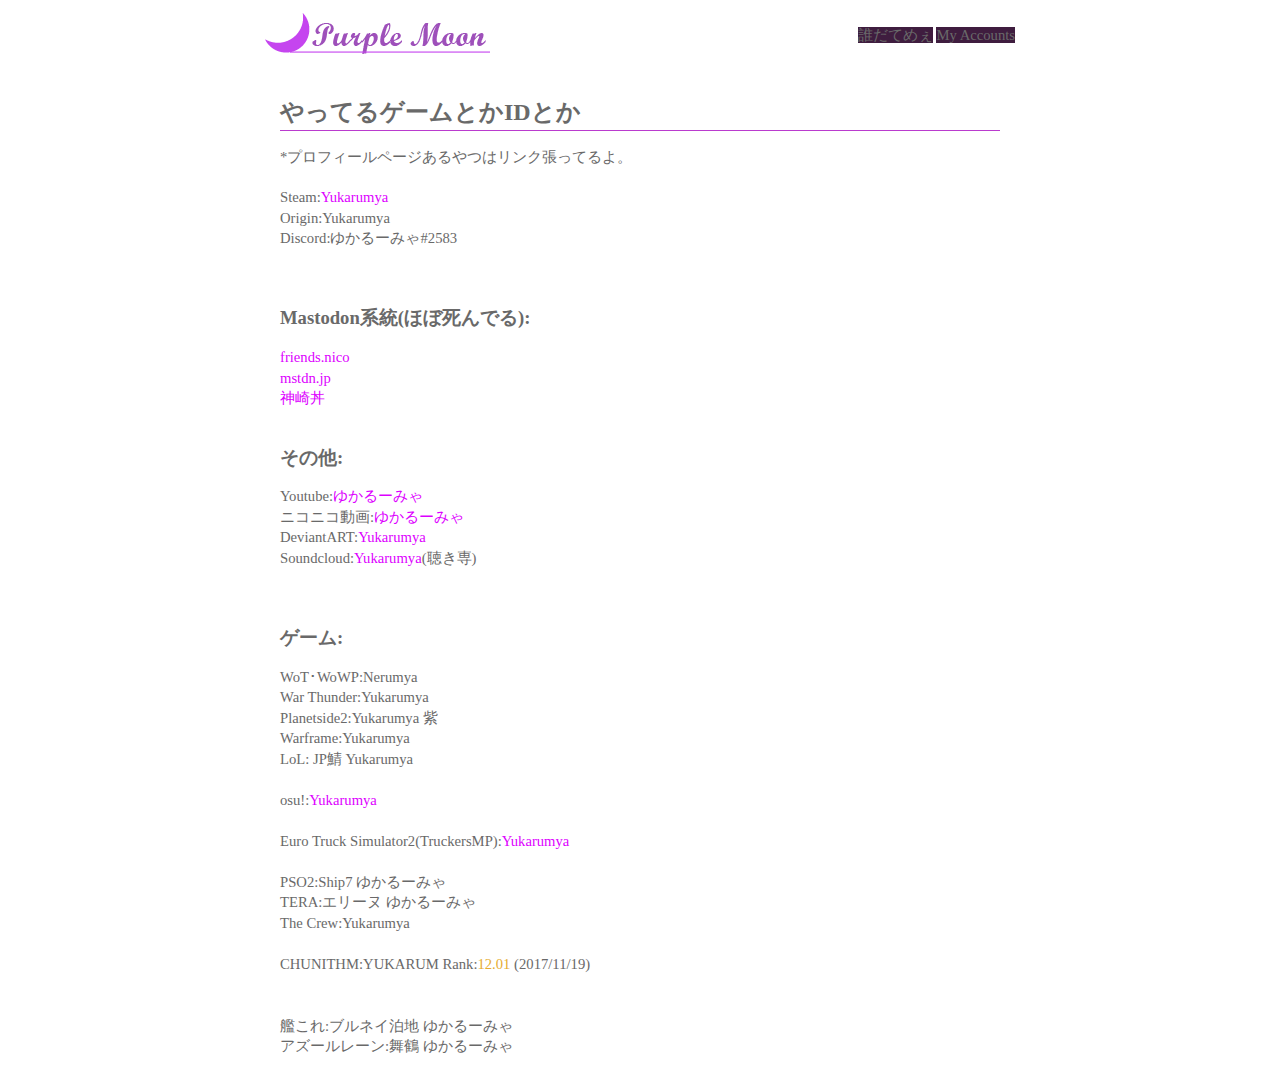
==== accounts.html @ 5a1c5b76 "Update CHUNITHM Rating." ====
<!DOCTYPE html>
<html lang="ja">
<head>
    <meta charset="utf-8">
    <meta name="theme-color" content="#52024E">
    <title>何やってんの - Purple moon</title>
    <link rel="shortcut icon" type="image/x-icon" href="img/favicon.ico">
    <link rel="stylesheet" href="css/leerooooooy_jenkins.css">
    <link rel="icon" type="image/png" href="img/faviconand.png" sizes="192x192">

</head>
<body>
    <header>
        <div id="header-inner">
            <h1><a href="index.html"><img src="img/logo.png" alt="Purple Moon"></a></h1>
        <nav>
            <ul>
                <li>
                    <a href="whoisme.html">誰だてめぇ</a>
                    <a href="accounts.html">My Accounts</a>
                    </li>
            </ul>
        </nav>
    </div>
    </header>
<div id="primary">
    <main>
        <h1>やってるゲームとかIDとか</h1>
        <p>*プロフィールページあるやつはリンク張ってるよ。</p>
        Steam:<a href="http://steamcommunity.com/id/Yukarumya/">Yukarumya</a><br>
        Origin:Yukarumya<br>
        Discord:ゆかるーみゃ#2583<br>
        <br><br>
        <h2>Mastodon系統(ほぼ死んでる):</h2>
        <a href="https://friends.nico/@Yukarumya">friends.nico</a><br>
        <a href="https://mstdn.jp/@Yukarumya">mstdn.jp</a><br>
        <a href="https://knzk.me/@Yukarumya">神崎丼</a><br>
        <br>
        <h2>その他:</h2>
        Youtube:<a href="https://www.youtube.com/channel/UCcLo1mPNXL2yGN-wAcROQow">ゆかるーみゃ</a><br>
        ニコニコ動画:<a href="http://www.nicovideo.jp/user/15515362">ゆかるーみゃ</a><br>
        DeviantART:<a href="https://yukarumya.deviantart.com/">Yukarumya</a><br>
        Soundcloud:<a href="https://soundcloud.com/yukarumya">Yukarumya</a>(聴き専)<br>
        <br><br>
        <h2>ゲーム:</h2>
        WoT･WoWP:Nerumya<br>
        War Thunder:Yukarumya<br>
        Planetside2:Yukarumya 紫<br>
        Warframe:Yukarumya<br>
        LoL: JP鯖 Yukarumya<br>
        <br>
        osu!:<a href="https://osu.ppy.sh/users/6906531">Yukarumya</a><br>
        <br>
        Euro Truck Simulator2(TruckersMP):<a href="https://truckersmp.com/user/820168">Yukarumya</a><br>
        <br>
        PSO2:Ship7 ゆかるーみゃ<br>
        TERA:エリーヌ ゆかるーみゃ<br>
        The Crew:Yukarumya<br>
        <br>
        CHUNITHM:YUKARUM Rank:<rankp>12.01</rankp> (2017/11/19)<br>
        <br><br>
        艦これ:ブルネイ泊地 ゆかるーみゃ<br>
        アズールレーン:舞鶴 ゆかるーみゃ<br>

    </main>
</div>


</body>

</html>
---- css/leerooooooy_jenkins.css ----
@charset "utf-8";

/*ちんちん*/
body {
    margin: 0;
    padding: 0;
    line-height: 1.4;
    color: #696969;
    background-image: url(../img/back.png);
    background-repeat: repeat;
    font-family: Meiryo,"ＭＳ ゴシック";
    font-size: 11pt;
}

p {
	margin: 0 0 20px 0;
}
/*---------------*/

/*へぇﾞっだぁー*/

header {
    height: 70px;
    margin: 0 auto 10px auto;
    background-image: url(../img/head.png);
    background-repeat: repeat;
    position: relative;
}

header h1 {
    margin: 13px auto 0 auto;
    position: absolute;
    color: #BBB8B8;
}

#header-inner {
    width: 750px;
    margin: 0 auto 0 auto;
    position: relative;
}

/*へっだー なびがーしょん*/
nav {
    position: absolute;
    right: 0;
}

nav ul {
    list-style-type: none;
    overflow: hidden;
    margin: 25px auto 0 auto;
}

nav ul li {
    float: left;
}

nav ul li a{
    background-color: #3F1D3F;
    text-decoration: none;
}

nav ul li a:hover {
    background-color:#FED6FF;
    color:#000000;
    text-decoration: none;
}

/*りんく*/
a:link {
    color:#696969; text-decoration:none
}
a:visited {
    color:#696969; text-decoration:none
}
a:hover {
    color:#000000; text-decoration:none
}
a:active {
    color:#696969; text-decoration:none
}

/*まいん*/

#primary {
    width: 750px;
    margin: 0 auto 0 auto;
    background-color: #ffffff;
}

#primary main {
    width:720px;
    margin:20px auto 20px auto;
}

#primary main h1{
    padding-top:6px;
    font-size: 18pt;
    border-bottom:1px solid #ba3bce
}
#primary main h2{
    font-size: 14pt;
}

#primary main a:link {
    color:#dd00ff; text-decoration:none
}
#primary main a:visited {
    color:#ba3bce; text-decoration:none
}
#primary main a:hover {
    color:#5900ff; text-decoration:none
}
#primary main a:active {
    color:#c05ace; text-decoration:none
}

#primary main rankp {
    color:#e6ac31;
}


#primary main twitter {
    width: 720;
    margin: 0;
}



img {
    border: 0;
}

img.float_right_size{
	margin-bottom: 20px;
    margin-left: 20px;
    margin-right: 6px;
    float:right;
    width: 90px;
    height: 90px;
}



/*すまほ*/
@media only screen and (max-device-width: 480px) {
    body {
        margin: 0;
        padding: 0;
        line-height: 1.4;
        color: #696969;
        background-image: url(../img/back.png);
        background-repeat: repeat;
        font-family: Meiryo,"ＭＳ ゴシック";
        font-size: 1.45em;
    }
    #header-inner {
        width: 100%;
        margin: 0 auto 0 auto;
        position: relative;
    }

    header h1 {
        margin: -1px auto 0 auto;
    }
    nav ul {
        margin: 4px auto 0 auto;
    }
    nav ul li {
        font-size:1.6em;
    }
    #primary {
        width: 100%;
        margin: 0 auto 0 auto;
        background-color: #ffffff;
    }
    
    #primary main h1 {
        border-bottom:3px solid #ba3bce;
    }

    #primary main {
        width:98%;
        margin:20px auto 20px auto;
        font-size: 1.6em
    }
    #primary twitter {
        width: 60%;
        margin: 0;
        font-size: 0.9em;
    }

    img.float_right_size{
        margin-bottom: 20px;
        margin-left: 20px;
        margin-right: 6px;
        float:right;
        width: 190px;
        height: 190px;
    }
    
    
   }
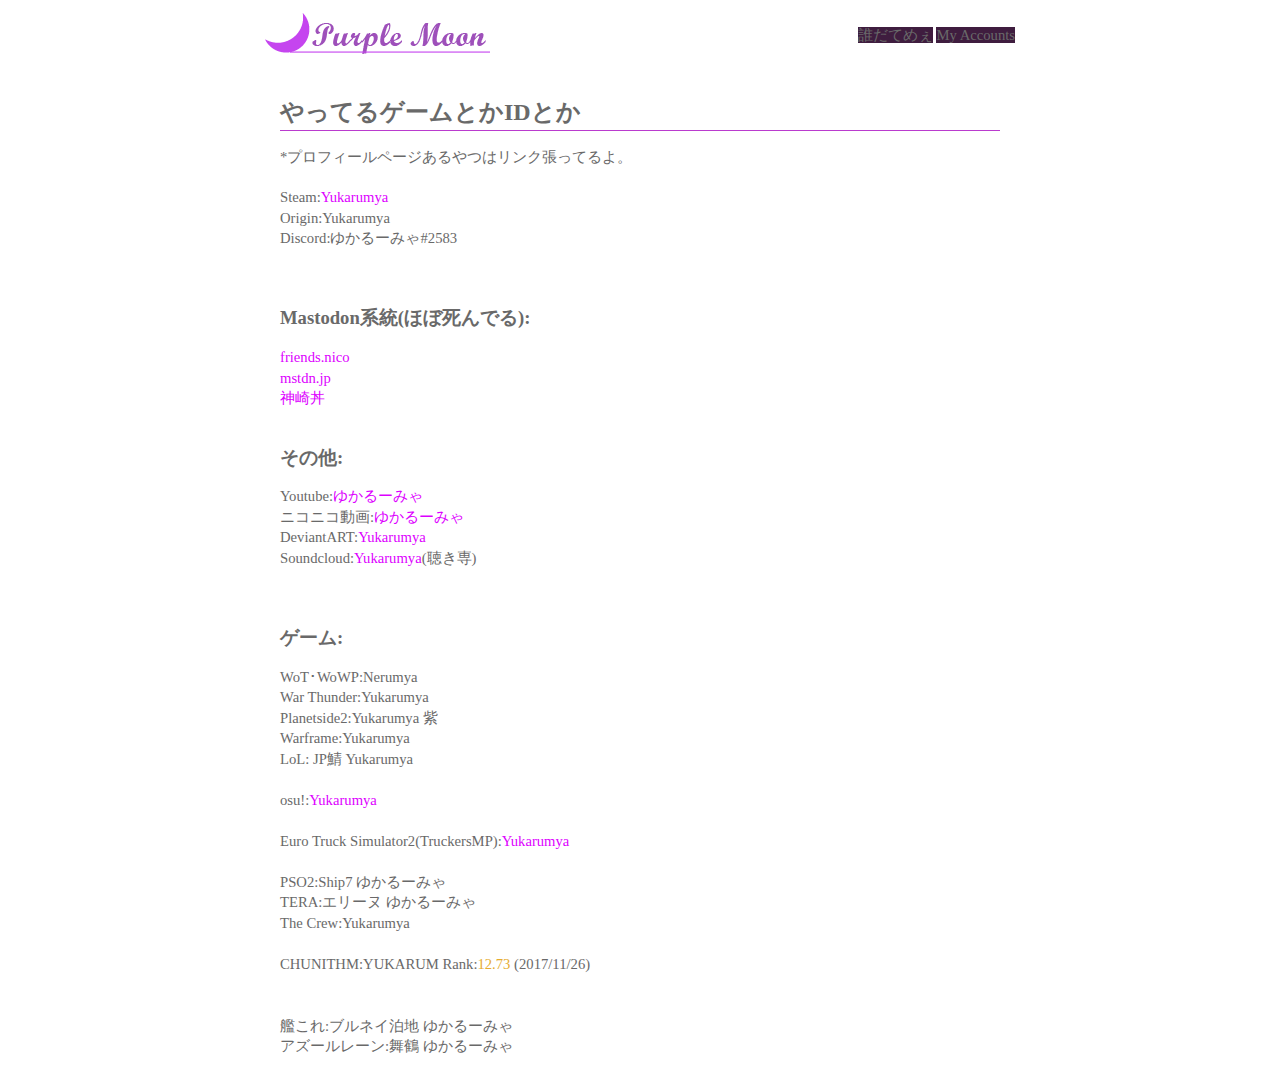
==== commit b7890b93: "UPDATE CHUNITHM Rating." ====
--- a/accounts.html
+++ b/accounts.html
@@ -57,7 +57,7 @@
         TERA:エリーヌ ゆかるーみゃ<br>
         The Crew:Yukarumya<br>
         <br>
-        CHUNITHM:YUKARUM Rank:<rankp>12.01</rankp> (2017/11/19)<br>
+        CHUNITHM:YUKARUM Rank:<rankp>12.73</rankp> (2017/11/26)<br>
         <br><br>
         艦これ:ブルネイ泊地 ゆかるーみゃ<br>
         アズールレーン:舞鶴 ゆかるーみゃ<br>
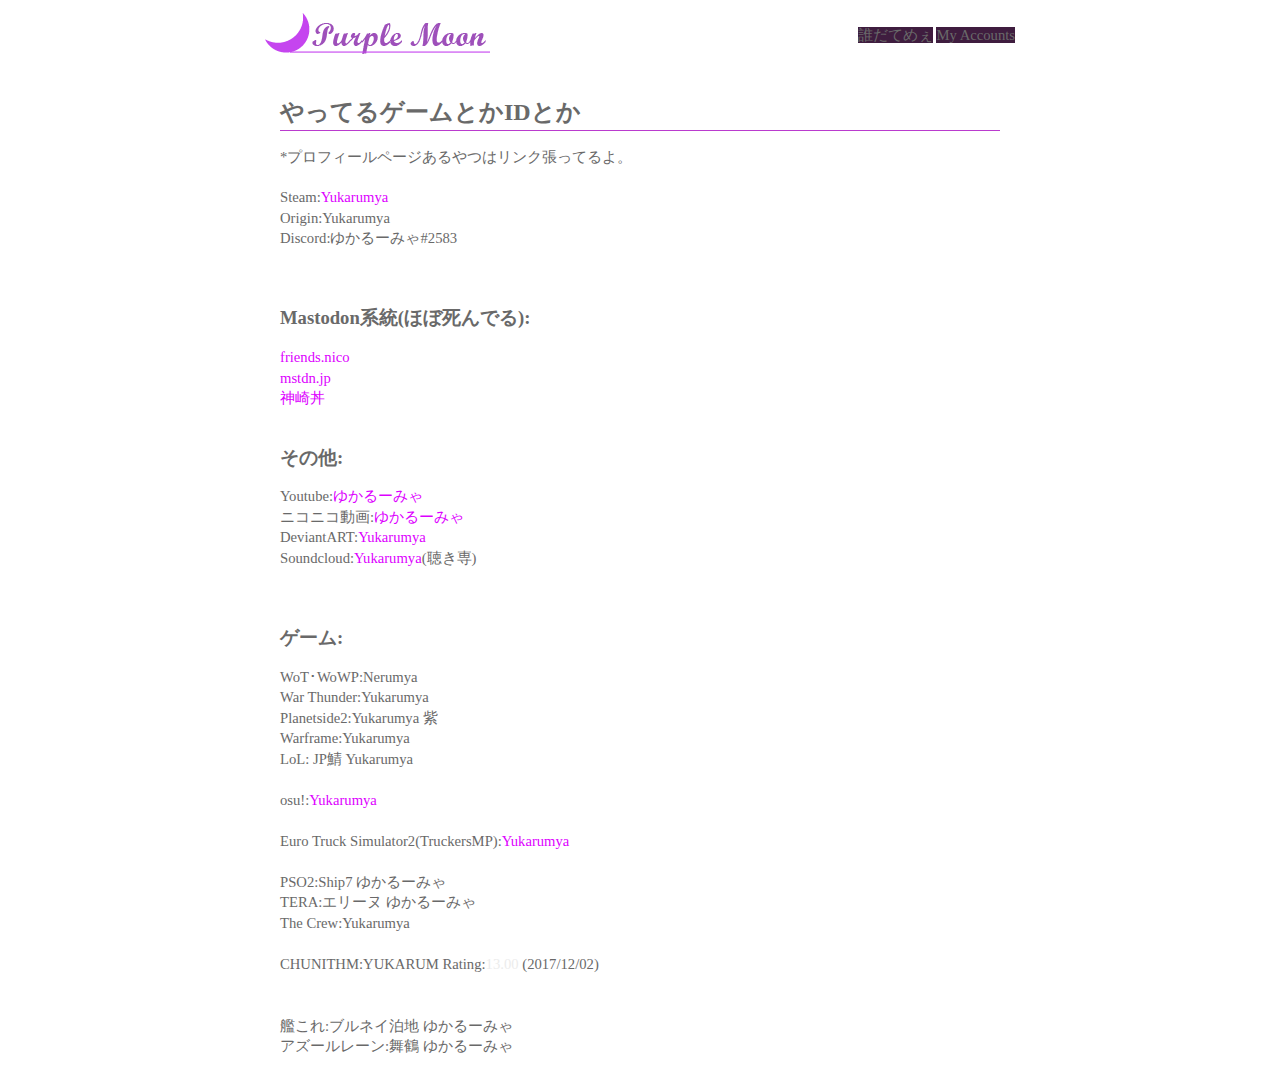
==== commit e3e4db8e: "Update CHUNITHM Rating" ====
--- a/accounts.html
+++ b/accounts.html
@@ -57,7 +57,7 @@
         TERA:エリーヌ ゆかるーみゃ<br>
         The Crew:Yukarumya<br>
         <br>
-        CHUNITHM:YUKARUM Rank:<rankp>12.73</rankp> (2017/11/26)<br>
+        CHUNITHM:YUKARUM Rating:<rankp>13.00</rankp> (2017/12/02)<br>
         <br><br>
         艦これ:ブルネイ泊地 ゆかるーみゃ<br>
         アズールレーン:舞鶴 ゆかるーみゃ<br>
--- a/css/leerooooooy_jenkins.css
+++ b/css/leerooooooy_jenkins.css
@@ -116,7 +116,7 @@
 }
 
 #primary main rankp {
-    color:#e6ac31;
+    color:#ececec;
 }
 
 
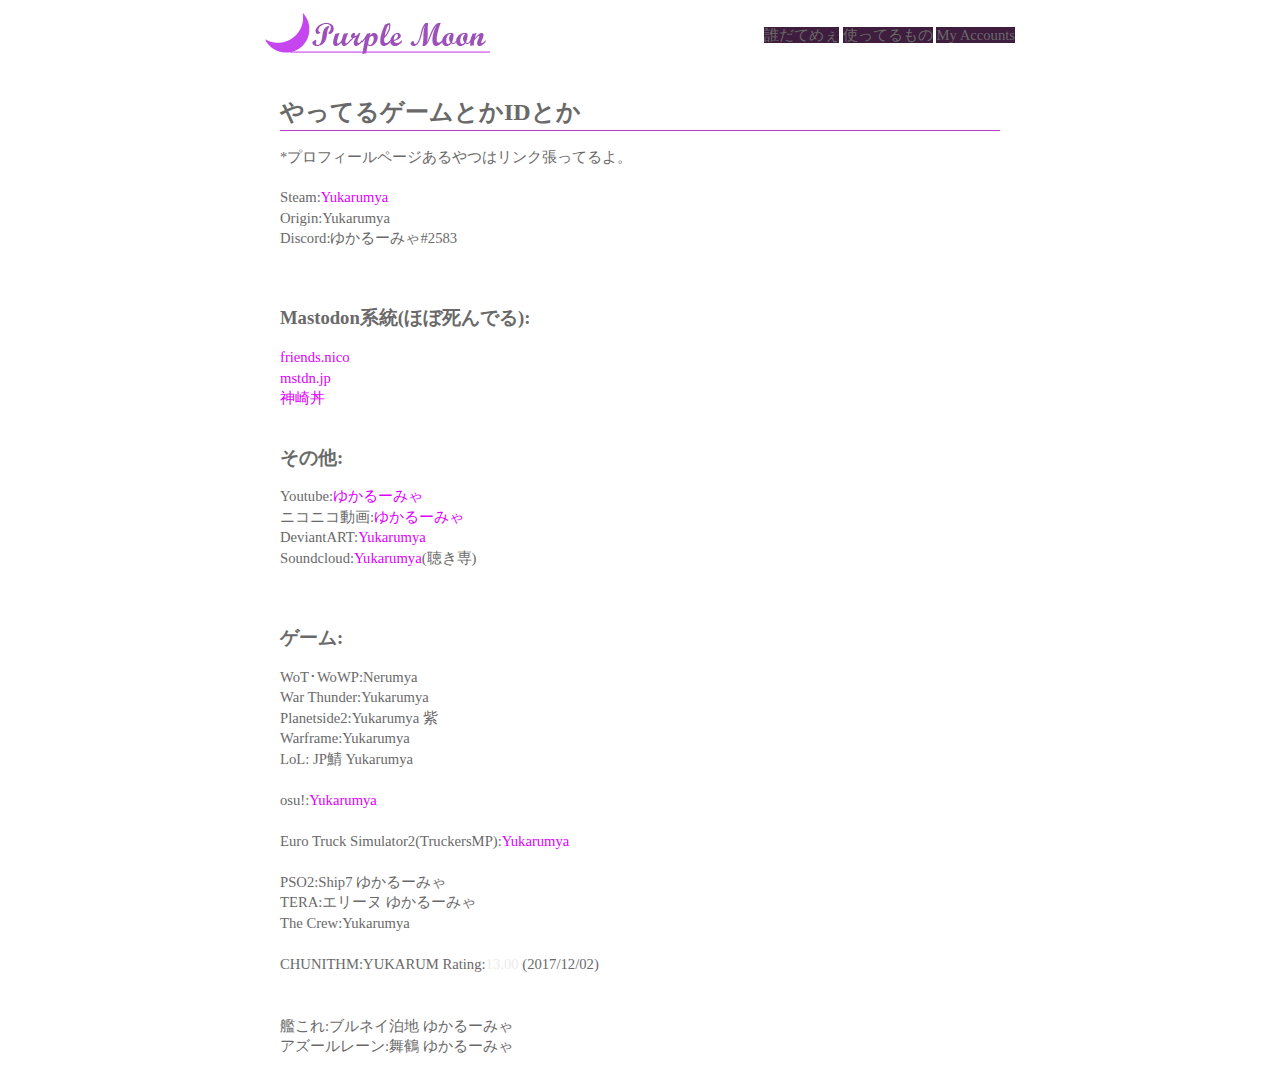
==== commit 6857cddb: "Update Profile and Add Useing Image Copylight page." ====
--- a/accounts.html
+++ b/accounts.html
@@ -17,6 +17,7 @@
             <ul>
                 <li>
                     <a href="whoisme.html">誰だてめぇ</a>
+                    <a href="useimage.html">使ってるもの</a>
                     <a href="accounts.html">My Accounts</a>
                     </li>
             </ul>
--- a/css/leerooooooy_jenkins.css
+++ b/css/leerooooooy_jenkins.css
@@ -136,6 +136,15 @@
     margin-left: 20px;
     margin-right: 6px;
     float:right;
+    width: 90px;
+    height: 90px;
+}
+
+img.float_left_size{
+	margin-bottom: 20px;
+    margin-left: 20px;
+    margin-right: 6px;
+    float:left;
     width: 90px;
     height: 90px;
 }
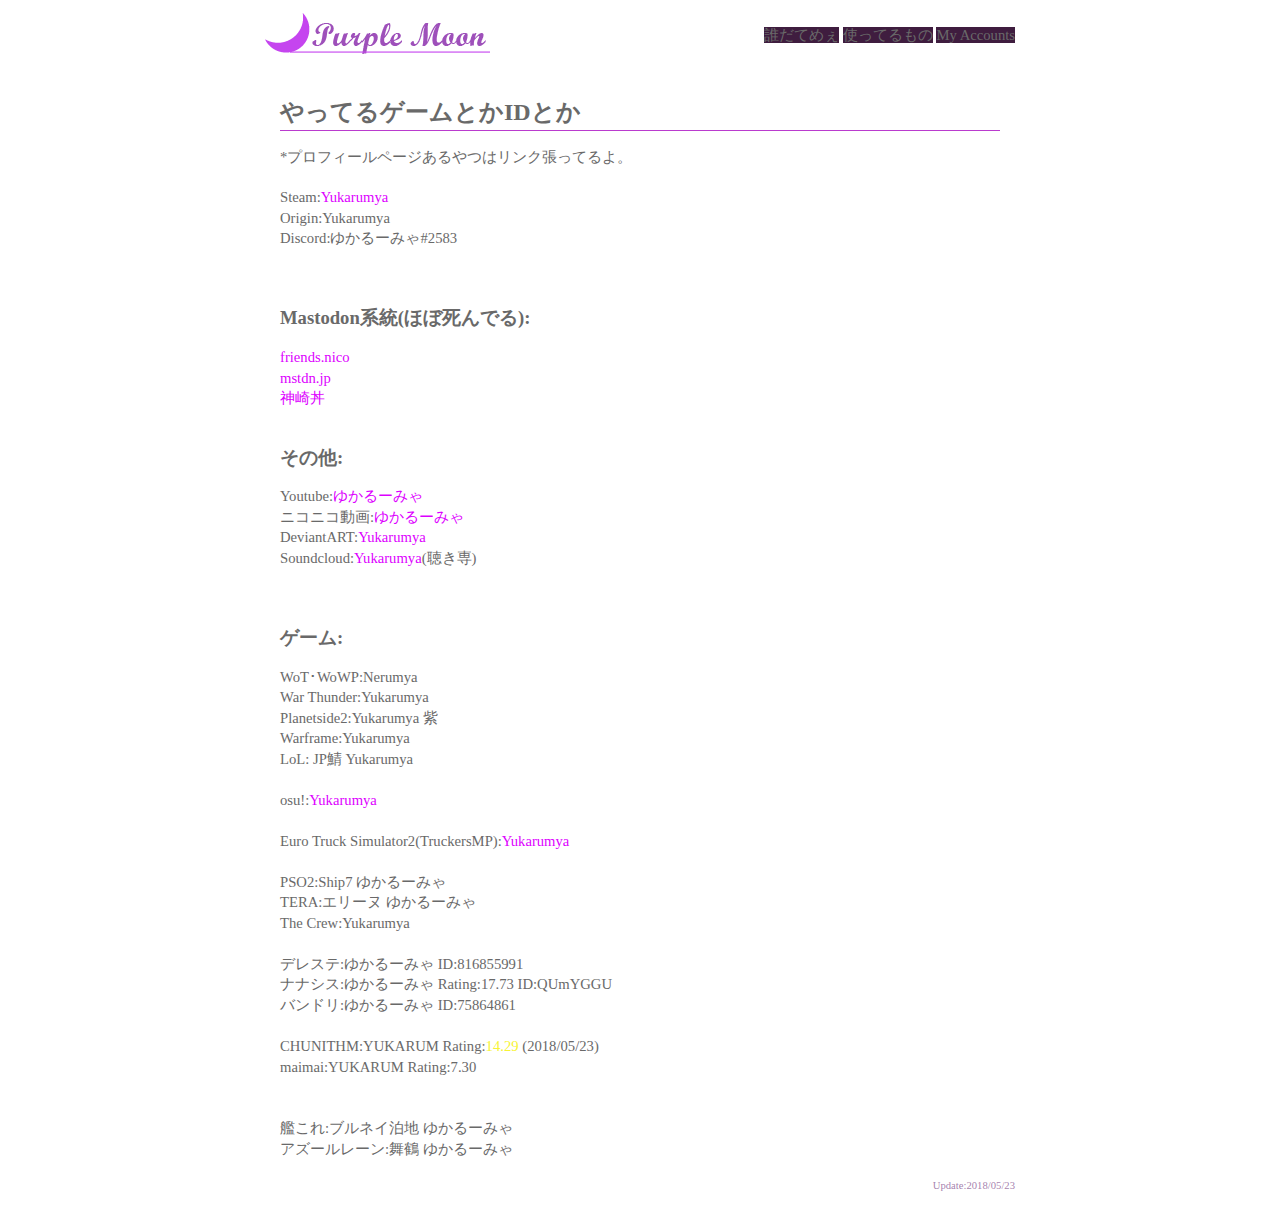
==== commit 9fc3a9f5: "Fix CSS" ====
--- a/accounts.html
+++ b/accounts.html
@@ -58,12 +58,20 @@
         TERA:エリーヌ ゆかるーみゃ<br>
         The Crew:Yukarumya<br>
         <br>
-        CHUNITHM:YUKARUM Rating:<rankp>13.00</rankp> (2017/12/02)<br>
+        デレステ:ゆかるーみゃ ID:816855991<br>
+        ナナシス:ゆかるーみゃ Rating:17.73 ID:QUmYGGU<br>
+        バンドリ:ゆかるーみゃ ID:75864861<br>
+        <br>
+        CHUNITHM:YUKARUM Rating:<rankp>14.29</rankp> (2018/05/23)<br>
+        maimai:YUKARUM Rating:7.30<br>
         <br><br>
         艦これ:ブルネイ泊地 ゆかるーみゃ<br>
         アズールレーン:舞鶴 ゆかるーみゃ<br>
 
     </main>
+    <update>
+        <p>Update:2018/05/23</p>
+    </update>
 </div>
 
 
--- a/css/leerooooooy_jenkins.css
+++ b/css/leerooooooy_jenkins.css
@@ -116,7 +116,7 @@
 }
 
 #primary main rankp {
-    color:#ececec;
+    color:#f7f335;
 }
 
 
@@ -125,7 +125,14 @@
     margin: 0;
 }
 
-
+#primary update{
+    font-size: 8pt;
+    color: #976da1de;
+
+}
+#primary update p{
+    text-align: right;
+}
 
 img {
     border: 0;
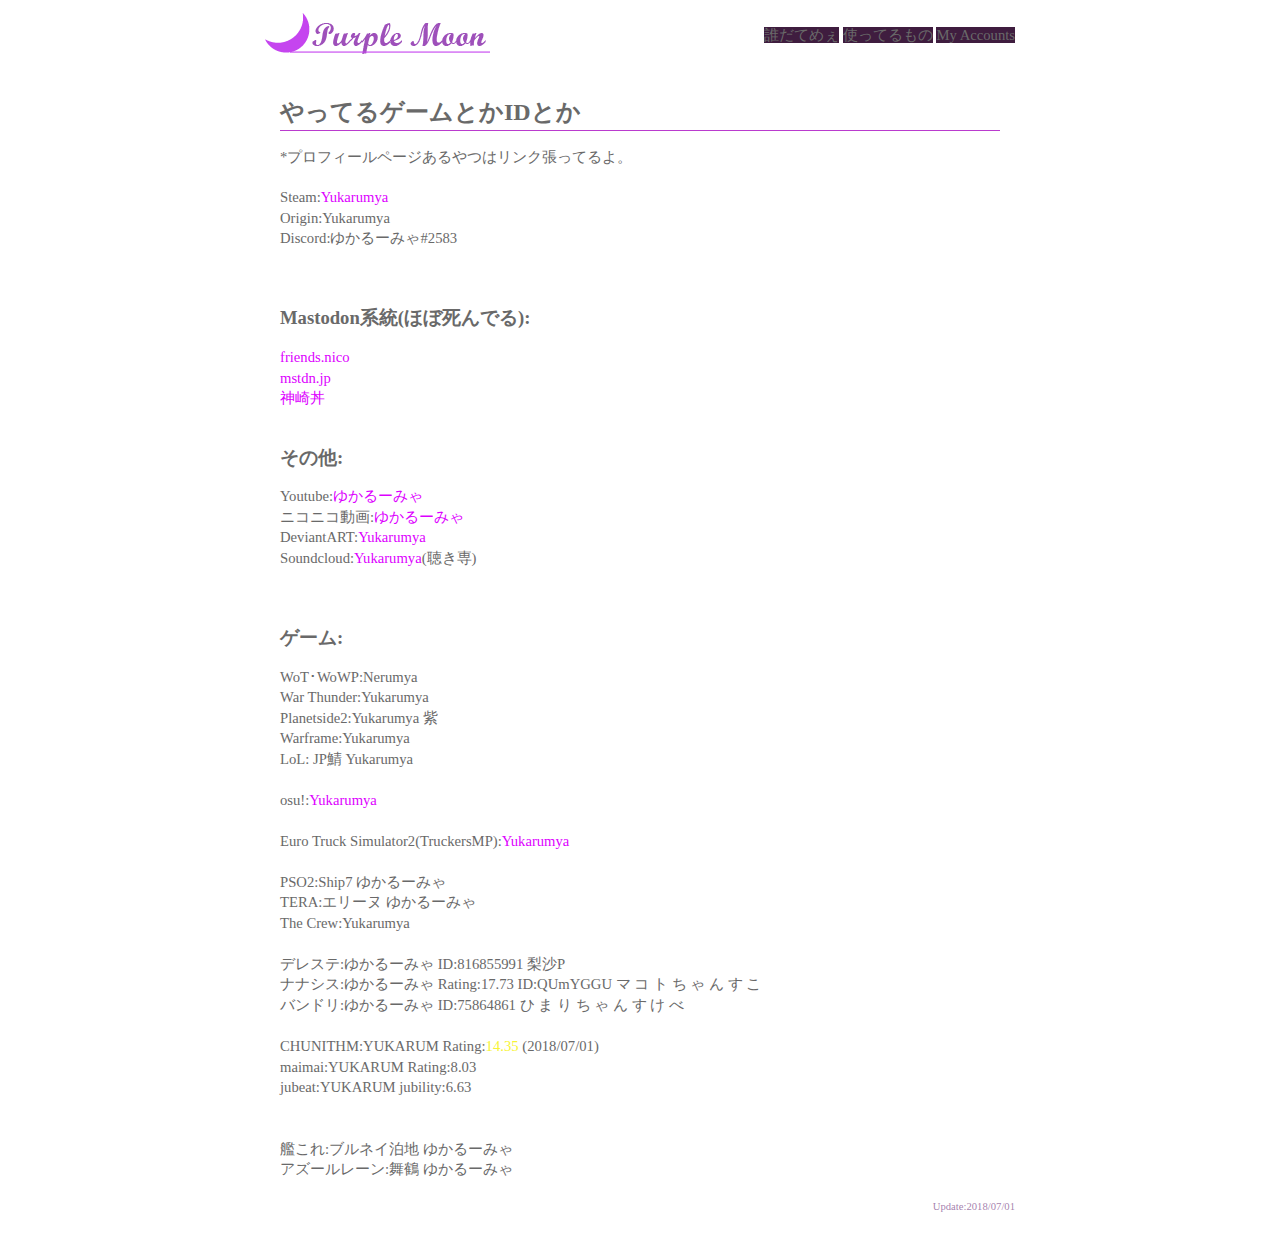
==== commit a7ef97fc: "Update Who isme" ====
--- a/accounts.html
+++ b/accounts.html
@@ -58,19 +58,20 @@
         TERA:エリーヌ ゆかるーみゃ<br>
         The Crew:Yukarumya<br>
         <br>
-        デレステ:ゆかるーみゃ ID:816855991<br>
-        ナナシス:ゆかるーみゃ Rating:17.73 ID:QUmYGGU<br>
-        バンドリ:ゆかるーみゃ ID:75864861<br>
+        デレステ:ゆかるーみゃ ID:816855991 梨沙P<br>
+        ナナシス:ゆかるーみゃ Rating:17.73 ID:QUmYGGU マ コ ト ち ゃ ん す こ<br>
+        バンドリ:ゆかるーみゃ ID:75864861 ひ ま り ち ゃ ん す け べ<br>
         <br>
-        CHUNITHM:YUKARUM Rating:<rankp>14.29</rankp> (2018/05/23)<br>
-        maimai:YUKARUM Rating:7.30<br>
+        CHUNITHM:YUKARUM Rating:<rankp>14.35</rankp> (2018/07/01)<br>
+        maimai:YUKARUM Rating:8.03<br>
+        jubeat:YUKARUM jubility:6.63<br>
         <br><br>
         艦これ:ブルネイ泊地 ゆかるーみゃ<br>
         アズールレーン:舞鶴 ゆかるーみゃ<br>
 
     </main>
     <update>
-        <p>Update:2018/05/23</p>
+        <p>Update:2018/07/01</p>
     </update>
 </div>
 
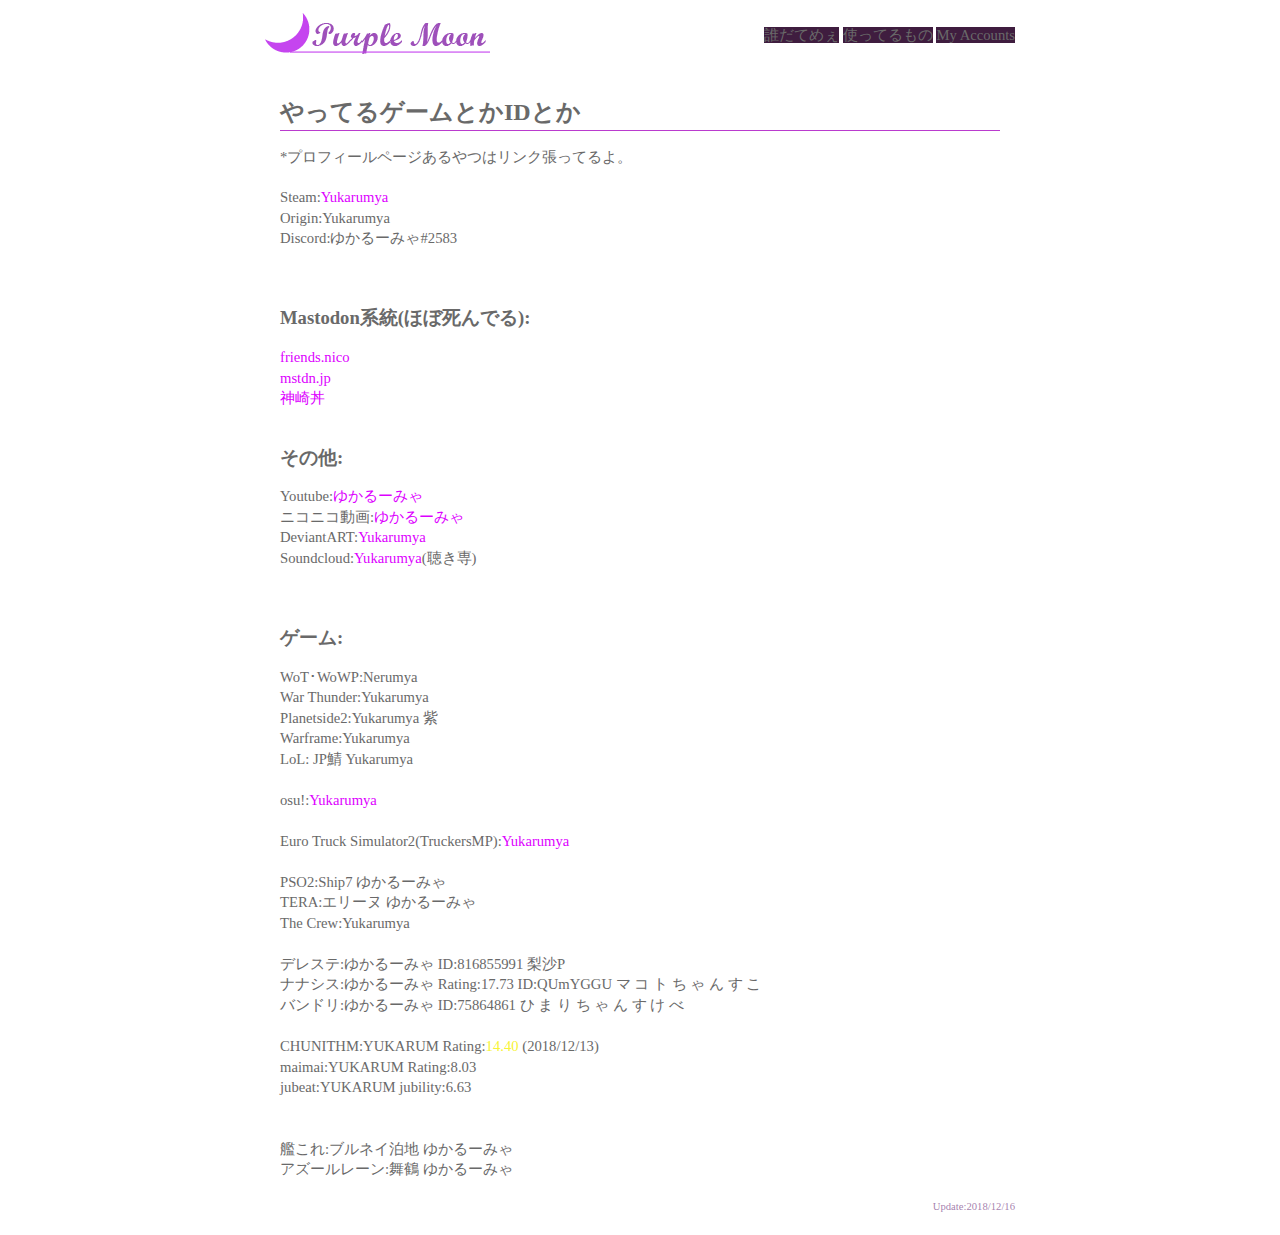
==== commit 2a91f9e3: "Update CHUNITHM Rating" ====
--- a/accounts.html
+++ b/accounts.html
@@ -62,7 +62,7 @@
         ナナシス:ゆかるーみゃ Rating:17.73 ID:QUmYGGU マ コ ト ち ゃ ん す こ<br>
         バンドリ:ゆかるーみゃ ID:75864861 ひ ま り ち ゃ ん す け べ<br>
         <br>
-        CHUNITHM:YUKARUM Rating:<rankp>14.35</rankp> (2018/07/01)<br>
+        CHUNITHM:YUKARUM Rating:<rankp>14.40</rankp> (2018/12/13)<br>
         maimai:YUKARUM Rating:8.03<br>
         jubeat:YUKARUM jubility:6.63<br>
         <br><br>
@@ -71,7 +71,7 @@
 
     </main>
     <update>
-        <p>Update:2018/07/01</p>
+        <p>Update:2018/12/16</p>
     </update>
 </div>
 
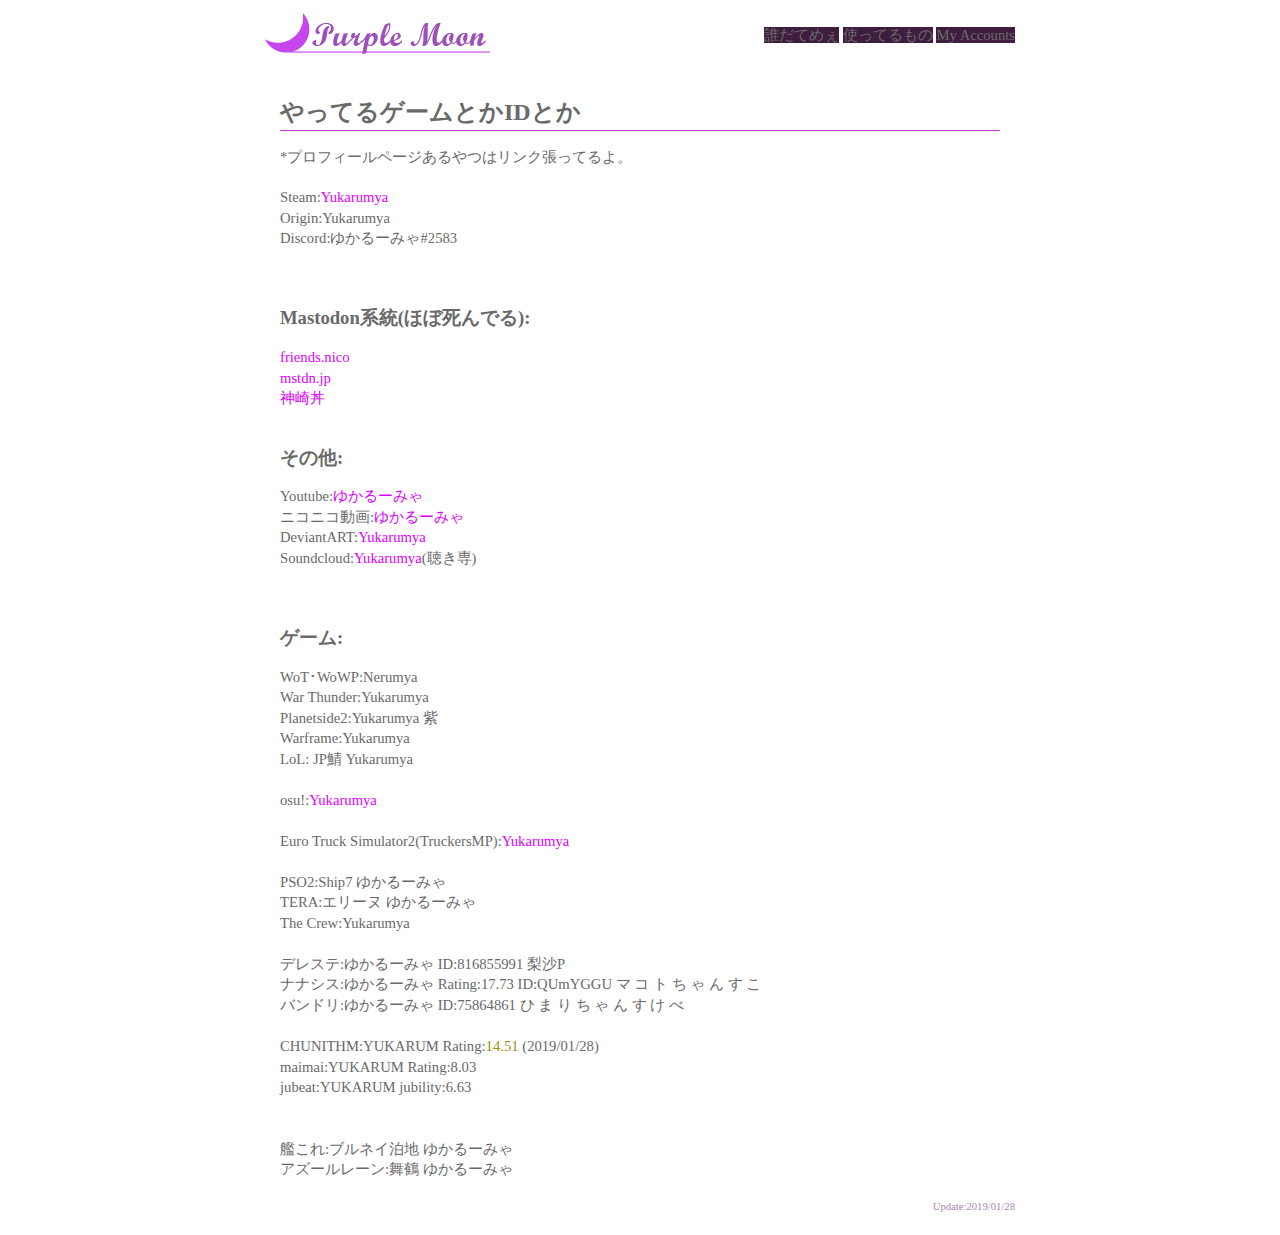
==== commit f18f2115: "Update CHUNITHM Rating. Add Tab Control to Main page. Change information all Pages." ====
--- a/accounts.html
+++ b/accounts.html
@@ -62,7 +62,7 @@
         ナナシス:ゆかるーみゃ Rating:17.73 ID:QUmYGGU マ コ ト ち ゃ ん す こ<br>
         バンドリ:ゆかるーみゃ ID:75864861 ひ ま り ち ゃ ん す け べ<br>
         <br>
-        CHUNITHM:YUKARUM Rating:<rankp>14.40</rankp> (2018/12/13)<br>
+        CHUNITHM:YUKARUM Rating:<rankp>14.51</rankp> (2019/01/28)<br>
         maimai:YUKARUM Rating:8.03<br>
         jubeat:YUKARUM jubility:6.63<br>
         <br><br>
@@ -71,7 +71,7 @@
 
     </main>
     <update>
-        <p>Update:2018/12/16</p>
+        <p>Update:2019/01/28</p>
     </update>
 </div>
 
--- a/css/leerooooooy_jenkins.css
+++ b/css/leerooooooy_jenkins.css
@@ -116,7 +116,7 @@
 }
 
 #primary main rankp {
-    color:#f7f335;
+    color:#a2930f;
 }
 
 
@@ -156,6 +156,63 @@
     height: 90px;
 }
 
+
+/*タブ*/
+/*from:https://bagelee.com/design/css/create_tabs_using_only_css/ */
+/*タブ切り替え全体のスタイル*/
+.tabs {
+    margin-top: 50px;
+    padding-bottom: 40px;
+    background-color: #fff;
+    box-shadow: 0 0 10px rgba(0, 0, 0, 0.2);
+    width: 700px;
+    margin: 0 auto;}
+  
+  /*タブのスタイル*/
+  .tab_item {
+    width: calc(100%/3);
+    height: 50px;
+    border-bottom: 3px solid #bb00bb;
+    background-color: #d9d9d9;
+    line-height: 50px;
+    font-size: 16px;
+    text-align: center;
+    color: #565656;
+    display: block;
+    float: left;
+    text-align: center;
+    font-weight: bold;
+    transition: all 0.2s ease;
+  }
+  .tab_item:hover {
+    opacity: 0.75;
+  }
+  
+  /*ラジオボタンを全て消す*/
+  input[name="tab_item"] {
+    display: none;
+  }
+  
+  /*タブ切り替えの中身のスタイル*/
+  .tab_content {
+    display: none;
+    padding: 40px 40px 0;
+    clear: both;
+    overflow: hidden;
+  }
+  
+  
+  /*選択されているタブのコンテンツのみを表示*/
+  #Nerumya:checked ~ #Nerumya_tweet,
+  #Yukarumya:checked ~ #Yukarumya_tweet{
+    display: block;
+  }
+  
+  /*選択されているタブのスタイルを変える*/
+  .tabs input:checked + .tab_item {
+    background-color: #bb00bb;
+    color: #fff;
+  }
 
 
 /*すまほ*/
